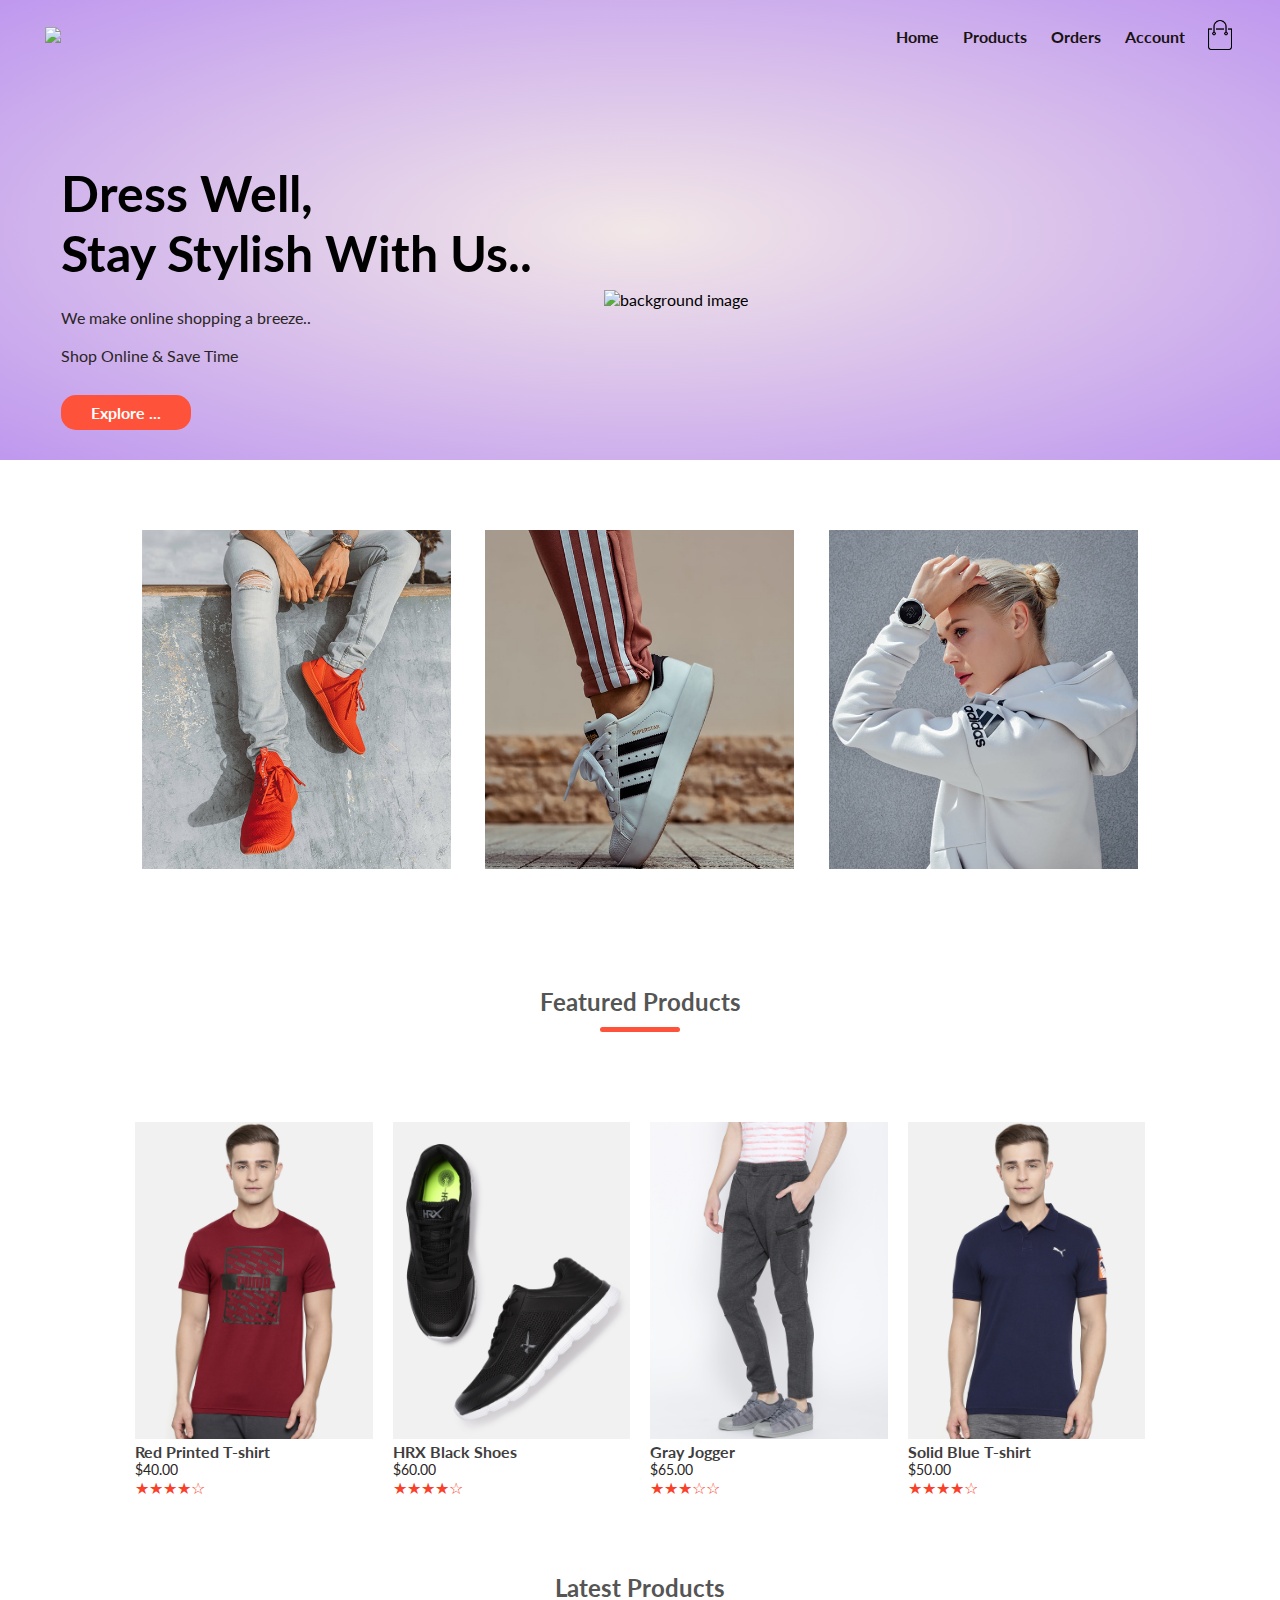
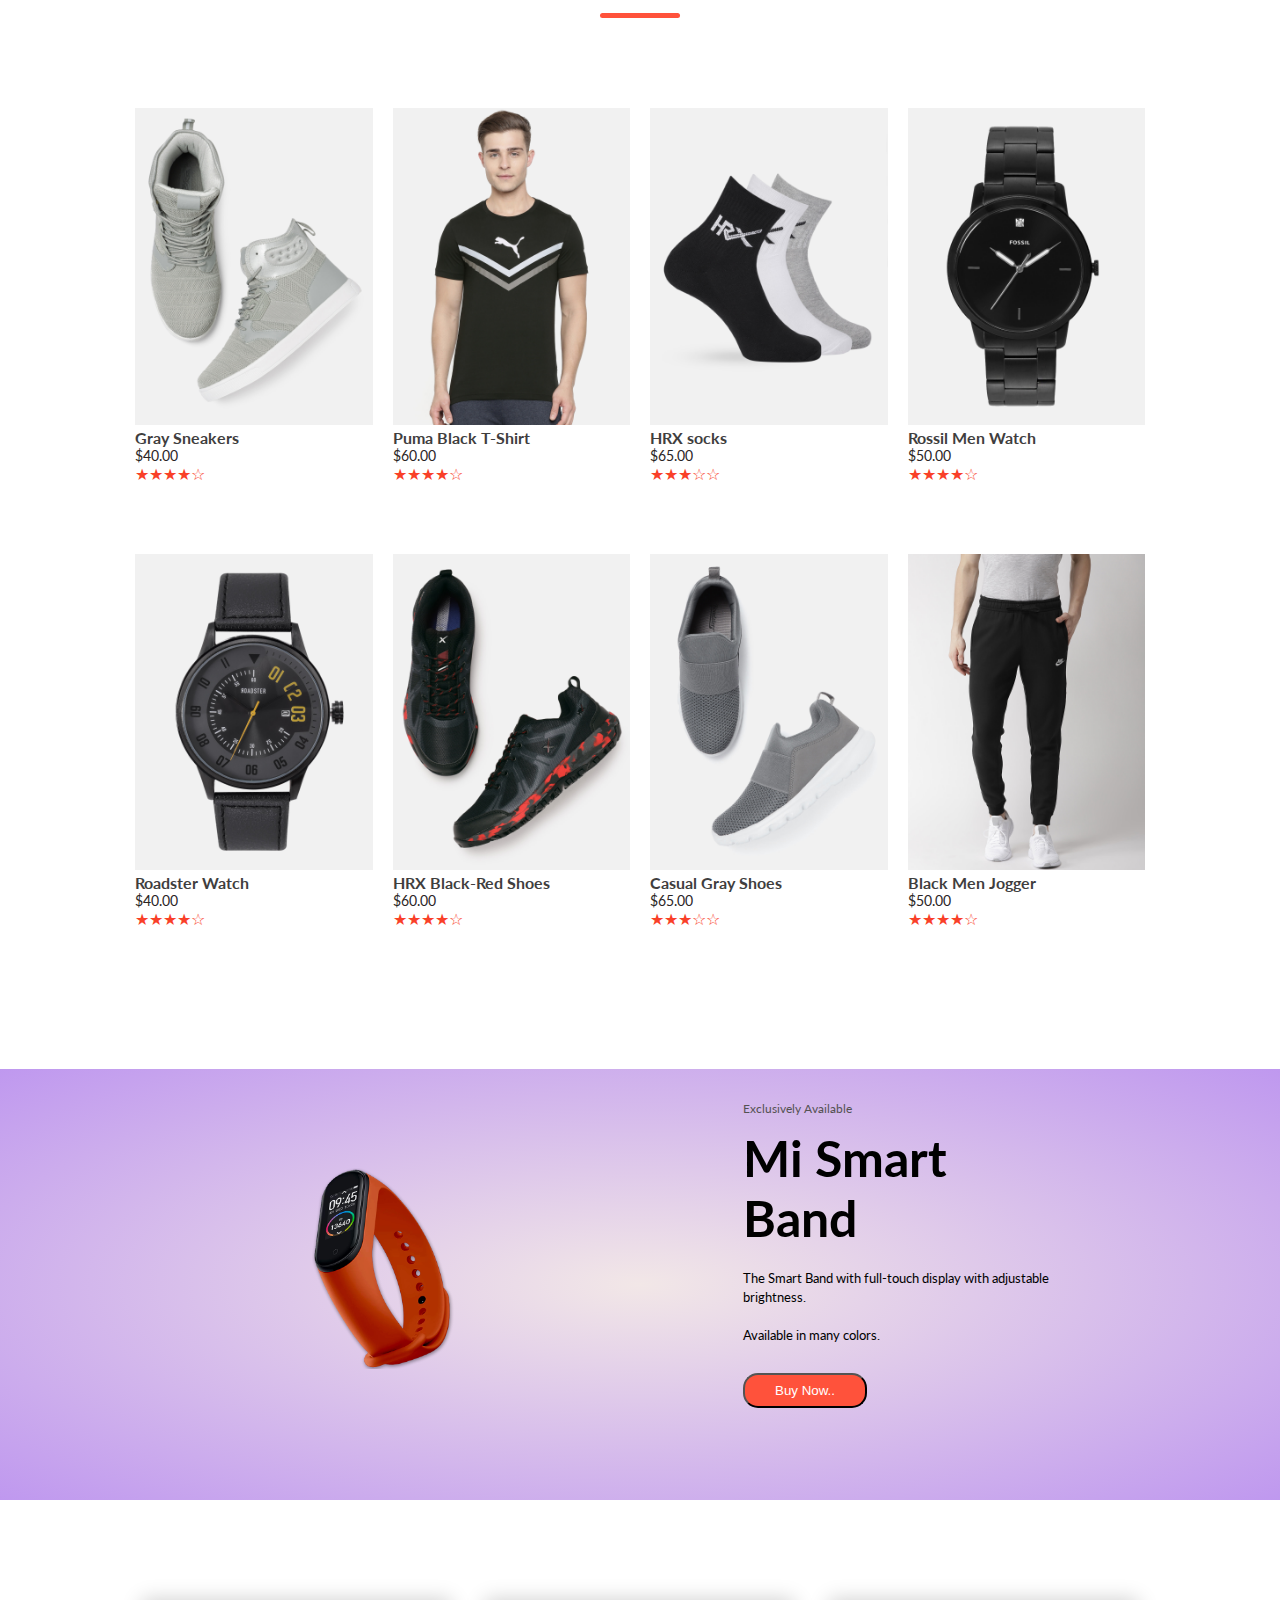
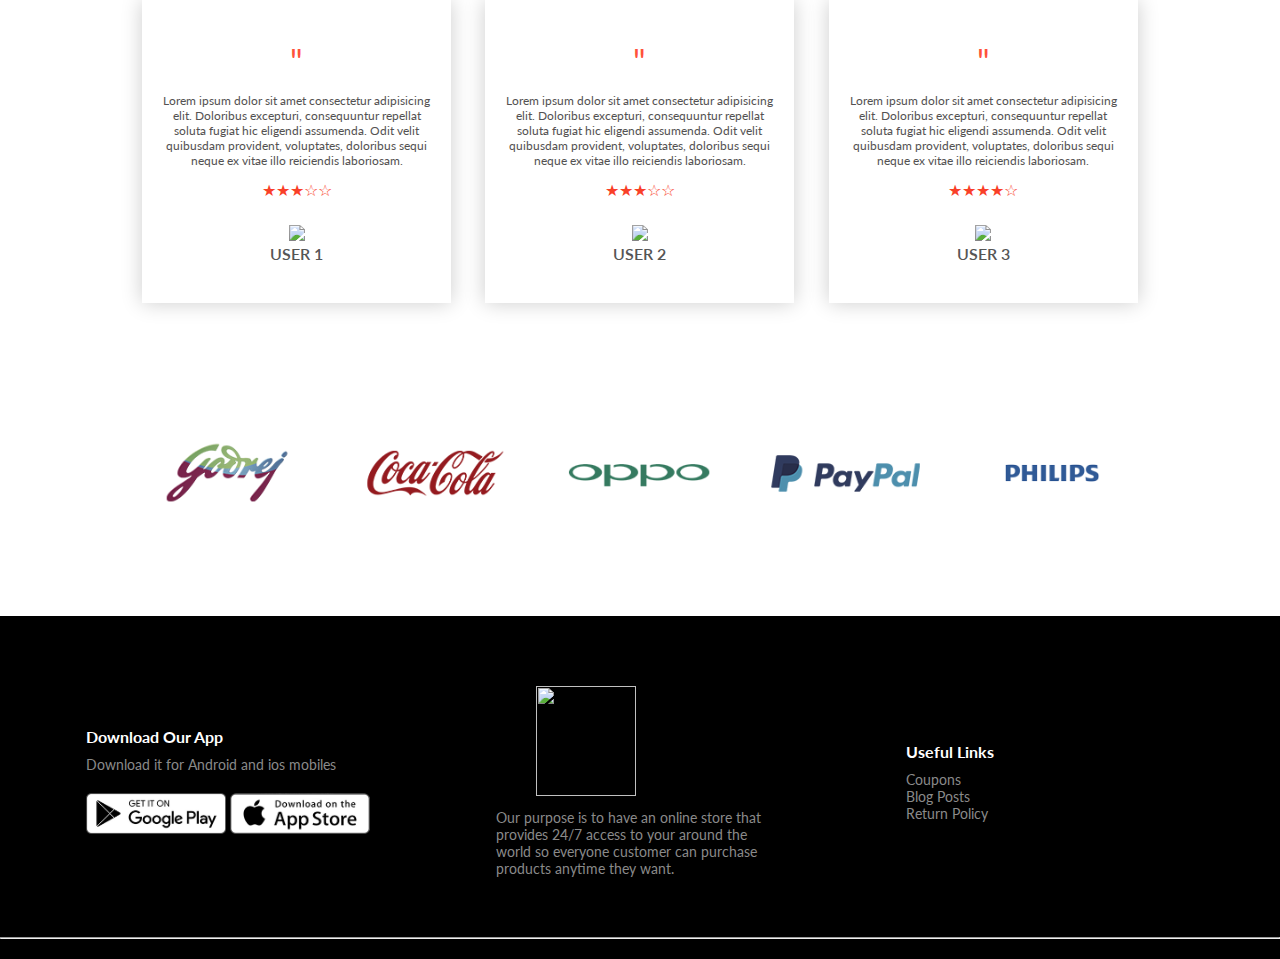
==== index.html @ b7981ba1 "Add files via upload" ====
<!DOCTYPE html>
<html lang="en">
<head>
    <meta charset="UTF-8">
    <meta name="viewport" content="width=device-width, initial-scale=1.0">
    <title>Online_Store</title>
    <link rel="stylesheet" href="style.css">
    <link href="https://fonts.googleapis.com/css2?family=Lato:wght@300;400&display=swap" rel="stylesheet">
    <link rel="stylesheet" href="https://cdn.jsdelivr.net/npm/@fortawesome/fontawesome-free@6.2.1/css/fontawesome.min.css">
    <script src="https://code.jquery.com/jquery-3.6.0.min.js"></script>
</head>
<body>
    <div class="home">
        <div class="container">
            <div  class="navbar">
                <div class="logo">
                    <a href="index.html">
                        <img src="https://img.freepik.com/free-vector/detailed-click-collect-sign_23-2148779338.jpg?size=626&ext=jpg&ga=GA1.1.722275616.1686367207&semt=ais" width="100px"/>
                    </a>
                     </div>
                <nav>
                    <ul id="Menu_items">
                        <li><a href="index.html">Home</a></li>
                        <li><a href="product.html">Products</a></li>
                        <li><a href="order.html">Orders</a></li>
                        <!--<li><a href="">Contact</a></li>-->
                        <li><a href="account.html">Account</a></li>
                    </ul>
                </nav>
                <a href="cart.html">
                    <img src="image/cart.png" width="30px" height="30px"/>
                </a>
                <img src="image/menu.png" class="menu-icon" onclick="show_menu()"/>
            </div>
            <div class="row">
                <div class="row_text">
                    <h1>Dress Well, <br> Stay Stylish With Us..</h1>
                    <p>We make online shopping a breeze..</p>
                    <br>
                    <p>Shop Online & Save Time</p> 
                    <a href="#scroll" class="button" id="explore">Explore ... </a>    
                </div>
                <div class="row_img">
                    <img src="https://www.pngmart.com/files/11/Online-Portal-E-Commerce-PNG-Clipart.png" alt="background image"/>
                </div> 
            </div>
        </div>
    </div>
<!-- ---------------  -->
    <div class="categories" id="scroll">
        <div class="container2">
            <div class="row">
                <div class="col" id="category1"> <img src="image/category-1.jpg"/></div>
                <div id="hidden1" >Men's Wear<br> Available Clothes, Shoes,Watches <br> of different brands</div>
                <div class="col"><img src="image/category-2.jpg"/></div>
                <div class="col"><img src="image/category-3.jpg"/></div>
            </div>
        </div>    
    </div>
<!--Featured products-->
    <div class="container2">
        <h2 class="title_features">Featured Products</h2>
        <div class="row">
            <div class="col2">
                <a href="productDetails.html"><img src="image/product-1.jpg"/></a>
                <a href="productDetails.html"><h4>Red Printed T-shirt</h4></a>
                <p>$40.00</p>
                <div class="ratings">
                    &#9733;&#9733;&#9733;&#9733;&#9734;
                </div>
            </div>
            <div class="col2">
                <img src="image/product-2.jpg"/>
                <h4>HRX Black Shoes</h4>
                <p>$60.00</p>
                <div class="ratings">
                    &#9733;&#9733;&#9733;&#9733;&#9734;
                </div>
            </div>
            <div class="col2">
                <img src="image/product-3.jpg"/>
                <h4>Gray Jogger</h4>
                <p>$65.00</p>
                <div class="ratings">
                    &#9733;&#9733;&#9733;&#9734;&#9734;
                </div>
            </div>
            <div class="col2">
                <img src="image/product-4.jpg"/>
                <h4>Solid Blue T-shirt</h4>
                <p>$50.00</p>
                <div class="ratings">
                    &#9733;&#9733;&#9733;&#9733;&#9734;
                </div>
            </div>
        </div>
        <h2 class="title_features">Latest Products</h2>
        <div class="row">
            <div class="col2">
                <img src="image/product-5.jpg"/>
                <h4>Gray Sneakers</h4>
                <p>$40.00</p>
                <div class="ratings">
                    &#9733;&#9733;&#9733;&#9733;&#9734;
                </div>
            </div>
            <div class="col2">
                <img src="image/product-6.jpg"/>
                <h4>Puma Black T-Shirt</h4>
                <p>$60.00</p>
                <div class="ratings">
                    &#9733;&#9733;&#9733;&#9733;&#9734;
                </div>
            </div>
            <div class="col2">
                <img src="image/product-7.jpg"/>
                <h4>HRX socks</h4>
                <p>$65.00</p>
                <div class="ratings">
                    &#9733;&#9733;&#9733;&#9734;&#9734;
                </div>
            </div>
            <div class="col2">
                <img src="image/product-8.jpg"/>
                <h4>Rossil Men Watch </h4>
                <p>$50.00</p>
                <div class="ratings">
                    &#9733;&#9733;&#9733;&#9733;&#9734;
                </div>
            </div>
            <div class="col2">
                <img src="image/product-9.jpg"/>
                <h4>Roadster Watch </h4>
                <p>$40.00</p>
                <div class="ratings">
                    &#9733;&#9733;&#9733;&#9733;&#9734;
                </div>
            </div>
            <div class="col2">
                <img src="image/product-10.jpg"/>
                <h4>HRX Black-Red Shoes</h4>
                <p>$60.00</p>
                <div class="ratings">
                    &#9733;&#9733;&#9733;&#9733;&#9734;
                </div>
            </div>
            <div class="col2">
                <img src="image/product-11.jpg"/>
                <h4>Casual Gray Shoes</h4>
                <p>$65.00</p>
                <div class="ratings">
                    &#9733;&#9733;&#9733;&#9734;&#9734;
                </div>
            </div>
            <div class="col2">
                <img src="image/product-12.jpg"/>
                <h4>Black Men Jogger </h4>
                <p>$50.00</p>
                <div class="ratings">
                    &#9733;&#9733;&#9733;&#9733;&#9734;
                </div>
            </div>
        </div>
    </div>
    <!-- ----------------- -->
    <div class="offers">
        <div class="container2">
            <div class="row">
                <div class="col"> <img src="image/exclusive.png" class="offers-img"/></div>
                <div class="col">
                    <p>
                        Exclusively Available
                        <br>
                        <h1 style="font-weight: bolder;font-size: 50px;">Mi Smart Band </h1>
                        <br>
                        <small>The Smart Band with full-touch display with adjustable brightness.
                            <br><br>
                            Available in many colors.
                            <br>
                            <button class="button buybtn">Buy Now..</button>
                            <div id="details" style="display: none; font-weight: bolder; ">
                                <p>
                                    Colors Available : Red , Orange
                                    <br>
                                    Price : $100.00
                                    <br>
                                    Order will be delivered within 3-4 days
                                </p>
                            </div>
                        </small>
                    </p>
                </div>
            </div>

        </div>
    </div>

    <!-- ----------  -->
    <div class="test">
        <div class="container2">
            <div class="row">
                <div class="col">
                    <div class="quote">&#34;</div>
                    <p>
                        Lorem ipsum dolor sit amet consectetur adipisicing elit. Doloribus excepturi, consequuntur repellat soluta fugiat hic eligendi assumenda. Odit velit quibusdam provident, voluptates, doloribus sequi neque ex vitae illo reiciendis laboriosam.
                    </p>
                    <div class="ratings">
                        &#9733;&#9733;&#9733;&#9734;&#9734;
                    </div>
                    <img src="https://thumbs.dreamstime.com/b/print-194754999.jpg"/>
                    <h3>USER 1</h3>
                </div>
                <div class="col">
                    <div class="quote">&#34;</div>
                    <p>
                        Lorem ipsum dolor sit amet consectetur adipisicing elit. Doloribus excepturi, consequuntur repellat soluta fugiat hic eligendi assumenda. Odit velit quibusdam provident, voluptates, doloribus sequi neque ex vitae illo reiciendis laboriosam.
                    </p>
                    <div class="ratings">
                        &#9733;&#9733;&#9733;&#9734;&#9734;
                    </div>
                    <img src="https://th.bing.com/th/id/R.70ec64ca474f0b5e7dd95daed1721929?rik=G0PswkVWXVJn7w&riu=http%3a%2f%2fwattstruckleasing.com%2fwp-content%2fuploads%2f2020%2f11%2fuser-icon-male-person-symbol-profile-avatar-sign-vector-18991901.jpg&ehk=qPkqDfErRzYYdOckNUVMWNmFA6cVTGZwzA9752W4Jpg%3d&risl=&pid=ImgRaw&r=0"/>
                    <h3>USER 2</h3>
                </div>
                <div class="col">
                    <div class="quote">&#34;</div>
                    <p>
                        Lorem ipsum dolor sit amet consectetur adipisicing elit. Doloribus excepturi, consequuntur repellat soluta fugiat hic eligendi assumenda. Odit velit quibusdam provident, voluptates, doloribus sequi neque ex vitae illo reiciendis laboriosam.
                    </p>
                    <div class="ratings">
                        &#9733;&#9733;&#9733;&#9733;&#9734;
                    </div>
                    <img src="https://thumbs.dreamstime.com/b/print-194754999.jpg"/>
                    <h3>USER 3</h3>
                </div>  
            </div>
        </div>
    </div>
<!-- ----------------- -->
<div class="brands">
    <div class="container2">
        <div class="row">
            <div class="col5">
                <img src="image/logo-godrej.png"/>
            </div>
            <div class="col5">
                <img src="image/logo-coca-cola.png"/>
            </div>
            <div class="col5">
                <img src="image/logo-oppo.png"/>
            </div>
            <div class="col5">
                <img src="image/logo-paypal.png"/>
            </div>
            <div class="col5">
                <img src="image/logo-philips.png"/>
            </div>
        </div>
    </div>
</div>
<!-- -->
<div class="footer">
    <div class="container">
        <div class="row">
            <div class="col2">
                <div class="footer_col1">
                    <h3>Download Our App</h3>
                    <p class="footer_p">Download it for Android and ios mobiles</p>
                    <div class="footer_imgs">
                        <img src="image/play-store.png"/>
                        <img src="image/app-store.png"/>
                    </div>
                </div>
            </div>   
            <div class="col2">
                <div class="footer_col2">
                    <img src="https://img.freepik.com/free-vector/detailed-click-collect-sign_23-2148779338.jpg?size=626&ext=jpg&ga=GA1.1.722275616.1686367207&semt=ais" />
                    <p class="footer_p">Our purpose is to have an online store that provides 24/7 access to your around the world so everyone customer can purchase products anytime they want.</p>
                </div>
            </div>
            <div class="col2">
                <div class="footer_col3">
                    <h3>Useful Links</h3>
                    <ul>
                        <li>Coupons</li>
                        <li>Blog Posts</li>
                        <li>Return Policy</li>
                    </ul>
                </div>

            </div>
        </div>
    </div>
    <hr>
</div>


<script>
    var menu_items = document.getElementById("Menu_items");
    menu_items.style.maxHeight = "0px";

    function show_menu(){
        if(menu_items.style.maxHeight=="0px")
        {
            menu_items.style.maxHeight="200px";
        }
        else{
            menu_items.style.maxHeight="0px";
        }
    }
</script>

<script>
//scroll smooth
$(document).ready(function(){
      // Add smooth scrolling to all links
      $("#explore").on('click', function(event) {
    
        if (this.hash !== "") {
          event.preventDefault();
    
          // Store hash
          var hash = this.hash;
    
          // Using jQuery's animate() method to add smooth page scroll
          // The optional number (800) specifies the number of milliseconds it takes to scroll to the specified area
          $('html, body').animate({
            scrollTop: $(hash).offset().top
          }, 800, function(){
       
            // Add hash (#) to URL when done scrolling (default click behavior)
            window.location.hash = hash;
          });
        }
      });
    });

    //details of category
$(document).ready(function() {
    $('#category1').click(function() {
        $(this).hide();
        $('#hidden1').show();
  });

  $('#hidden1').click(function() {
    $(this).hide();
    $('#category1').show();
  });
});

//buy btn
$(document).ready(function(){
    $(".buybtn").click(function(){
        $("#details").toggle();

          });
    });

</script>

</body>
</html>
---- style.css ----
*{
    margin: 0;
    padding: 0;
    box-sizing: border-box;
}

body{
    font-family: 'Lato', sans-serif;
}

.home{
    background: radial-gradient(#f2e7e7,#bf98ef);
}
.home .row{
    margin-top: 65px;
}
.container{
    max-width: 1300px;
    margin: auto;
    padding-left: 25px;
    padding-right: 25px;

}
.navbar{
    display: flex;
    align-items:center ;
    padding: 20px;
}

nav{
    flex: 1;
    text-align: right;
}

nav ul{
    display: inline-block;
    list-style: none;
}

nav ul li{
    display: inline-block;
    margin-right: 20px;  
}

a{
    text-decoration: none;
    font-weight: bold;
    font-size: medium;
    color: rgb(24, 18, 18);
}

.menu-icon{
    width: 28px;
    margin-left: 20px;
    display: none;
}



p{
    color: rgb(42, 37, 37);
}
.row{
    display: flex;
    align-items: center;
    flex-wrap: wrap;
    justify-content: space-around;
}

.row_img{
    flex-basis: 50%;
    min-width: 300px;
}

.row_img img{
    max-width: 100%;
    padding: 50px 0;
}

.row_text h1{
    font-size: 50px;
    line-height: 60px;
    margin: 25px 0;
}

.button{
    display: inline-block;
    background: #ff523b;
    color: white;
    padding: 8px 30px;
    margin: 30px 0;
    border-radius: 15px;
    transition: 0.5s;
}

.button:hover{
    background: rgb(197, 136, 24);
    
}

.categories{
    margin: 70px 0;
}
#hidden1 {
    display: none;
    color: black;
    background: radial-gradient(#f2e7e7,#bf98ef);
    font-style: italic;
    font-weight: bolder;
    margin: 50px 0;
    padding-top: 100px;
    min-width: 250px;
    height:300px ;
    text-align: center;
}

.col{
    flex-basis: 30%;
    min-width: 250px;
    margin-bottom: 30px;
}

.col img{
    width: 100%;
}

.container2{
    max-width: 1080px;
    margin: auto;
    padding-left: 25px;
    padding-right: 25px;
}

.col2{
    flex-basis: 25%;
    padding: 10px;
    min-width: 200px;
    margin-bottom: 50px;
    transition: transform 0.5s;
}

.col2 img{
    width: 100%;
}

.title_features{
    text-align: center;
    margin: 0 auto 80px;
    position: relative;
    line-height: 60px;
    color: #555;
}

.title_features::after{
    content: '';
    background: #ff523b;
    width: 80px;
    height: 5px;
    border-radius: 4px;
    position: absolute;
    bottom: 0;
    left: 50%;
    transform: translateX(-50%);
}

h4{
    color: #3f3e3e;
    font-weight:bold;
}

.col2 p{
    font-size: 14px;
}

.ratings{
    color: #f94028;
}

.col2:hover{
    transform: translate3d(-5px,-10px,-5px);
}

.offers{
    background: radial-gradient(#f2e7e7,#bf98ef);
    margin-top: 80px;
    padding: 20px 0;
}

.col .offers-img{
    padding: 40px;
}

.test{
    padding-top: 100px;
}

.test .col{
    text-align: center;
    padding: 40px 20px;
    box-shadow: 0 0 20px 0px rgba(0,0,0,0.2);
    cursor: pointer;
}

.test .col img{
    width: 50px;
    margin-top: 25px;
}

@keyframes pop_up {
    0% { 
        transform: rotate(2deg);
      }
      50% {
       transform: rotate(-3deg);
      }
      70% {
        transform: rotate(3deg);
      }
    
      100% {
        transform: rotate(0deg);
      }
  }

.test .col:hover{
    animation-duration: 500ms;
    animation-name: pop_up;
    animation-timing-function: ease-in-out ;
}

.quote{
    font-size: 34px;
    color: #ff523b;
}

.col p{
    font-size: 12px;
    margin: 12px 0;
    color: #545252;
}

.test .col h3{
    font-weight: 600;
    color: #555;
    font-size: 16px;
}

.brands
{
    margin: 100px auto;
}

.col5{
    width: 160px;
}

.col5 img{
    width: 100%;
    cursor: pointer;
    filter: grayscale(50%);
}
.col5 img:hover{
    filter: grayscale(0%);
}

.footer{
    background: #000;
    color: #8a8a8a;
    font-size: 14px;
    padding: 60px 0 20px;
}

.footer .footer_p{
    color: #8a8a8a;
    margin-top: 10px;
}

.footer_col2 img{
    height: 110px;
    width: 100px;
    margin-left: 40px;
}

.footer h3{
    color: white;
    margin-bottom: 10px;
}

ul{
    list-style-type: none;
}

.footer_imgs{
    margin-top: 20px;   
}
.footer_imgs img{
    width: 140px;
}
/*-----------------Product-------------------------*/
.row2{
    justify-content: space-between;
    margin: 70px auto 50px;
}

select{
    border:1px solid #ff523b;
    padding:5px;
}

select:focus{
    outline: none;
}

.page-btn{
    margin: 0 auto 80px;
}

.page-btn span{
    display: inline-block;
    border: 1px solid #ff523b;
    margin-left: 10px;
    width: 40px;
    height: 40px;
    text-align: center;
    line-height: 40px;
    cursor: pointer;
}
.page-btn span:hover{
    background: #ff523b;
    color: white;
}
/*---------------product details------------------------- */
.one_product{
    margin-top: 80px;
}

.one_product .col img{
    padding: 0;
    cursor: pointer;
}

.one_product .col{
    padding: 10px;
    transition: transform 0.5s;
}

.one_product h4{
    margin: 20px 0;
    font-size:  22px;
    font-weight: bold;
}

.one_product input{
    width: 40px;
    height: 30px;
    padding-left: 10px;
    font-size: 20px;
    margin-right: 10px;
    border: 1px solid #ff523b;
}
input:focus{
    outline: none;
}

.small-row{
    display: flex;
    
}
.small-img{
    flex-basis: 20%;
    cursor: pointer;
}

.small-img img {
    flex: 1;
    margin: 0 2px;
  }

.small-img img:hover{
    transform:translate(+25%, +25%) scale(3);
}
/*-------------------CART/order-------------------------*/

.mycart{
    margin: 80ox auto;
}
table{
    width: 100%;
    border-collapse: collapse;
}

.cart_info{
    display: flex;
    flex-wrap: wrap;
}
th{
    text-align: left;
    padding: 5px;
    color: white;
    background:#ff523b;
    font-weight: normal;
}
td{
    padding: 10px 5px;
}
td input{
    width: 40px;
    height: 30px;
    padding: 5px;
}
td a{
    color: #ff523b;
    font-size: 12px;
}
td img{
    width: 80px;
    height: 80px;
    margin-right: 10px;
    transition: all 0.5s ease;
}

.total_price{
    display: flex;
    justify-content: flex-end;
}
.total_price table{
    border-top: 3px solid #ff523b;
    width: 100%;
    max-width: 350px;
}
td:last-child, th:last-child{
    text-align: right;
}

/*---------------Account---------------------------*/

.account_page{
    padding: 50px 0;
    background: radial-gradient(#f2e7e7,#bf98ef)
}

.forms{
    background: white;
    width: 300px;
    height: 400px;
    position: relative;
    text-align: center;
    padding: 20px 0;
    margin: auto;
    box-shadow: 0 0 20px 0 rgba(0,0,0,0.5);
    overflow: hidden;
}
.forms span{
    font-weight: bold;
    padding: 0 10px;
    color: #474646;
    cursor: pointer;
    width: 100px;
    display: inline-block;
}

.form-btn{
    display: inline-block;
}

.forms form{
    max-width: 300px;
    padding: 0 20px;
    position: absolute;
    top: 130px;
    transition: transform 1s;
}

form input{
    width: 100%;
    height: 30px;
    margin: 10px 0;
    padding: 0 10px;
    border: 1px solid #ccc;
}
form .button{
    width: 100%;
    border: none;
    cursor: pointer;
    margin: 10px 0;
}
form a{
    font-size: 12px;
}

form .button:focus{
    outline: none;
}

#form1{
    left: -300px;
}
#form2{
    left: 0px;
}

#indicator{
    width: 100px;
    border: none;
    background: #ff523b;
    height: 3px;
    margin-top: 3px;
    transform: translateX(100px);
    transition: transform 1s;;
}

/*---------------------*/

#sts1,#sts2,#sts3{
    text-align:center;
    font-weight: bolder;
}

.scaled {
    width: 200px;
    height: 200px;
    transition: all 0.5s ease;
  }

/*---------------------------------------*/

@media only screen and (max-width: 800px)
{
    nav ul{
        position: absolute;
        top: 70px;
        left:0;
        background: #333;
        width: 100%;
        overflow: hidden;
        transition: max-height 1s;
    }
    nav ul li{
        display: block;
        margin-right: 50px;
        margin-top: 10px;
        margin-bottom: 10px;
    }
    nav ul li a{
        color: white;
    }
    .menu-icon{
        display: block;
        cursor: pointer;
    }
}

@media only screen and (max-width: 600px)
{
    .row{
        text-align: center;
    }

    .col, .col2 {
        flex-basis: 100%;
    }
    .one_product .row{
        text-align: left;
    }

    .one_product .col{
        padding: 20px 0;
    }
    .one_product h1{
        font-size: 26px;
        line-height: 22px;
    }
    .cart_info p{
        display: none;
    }
    
}
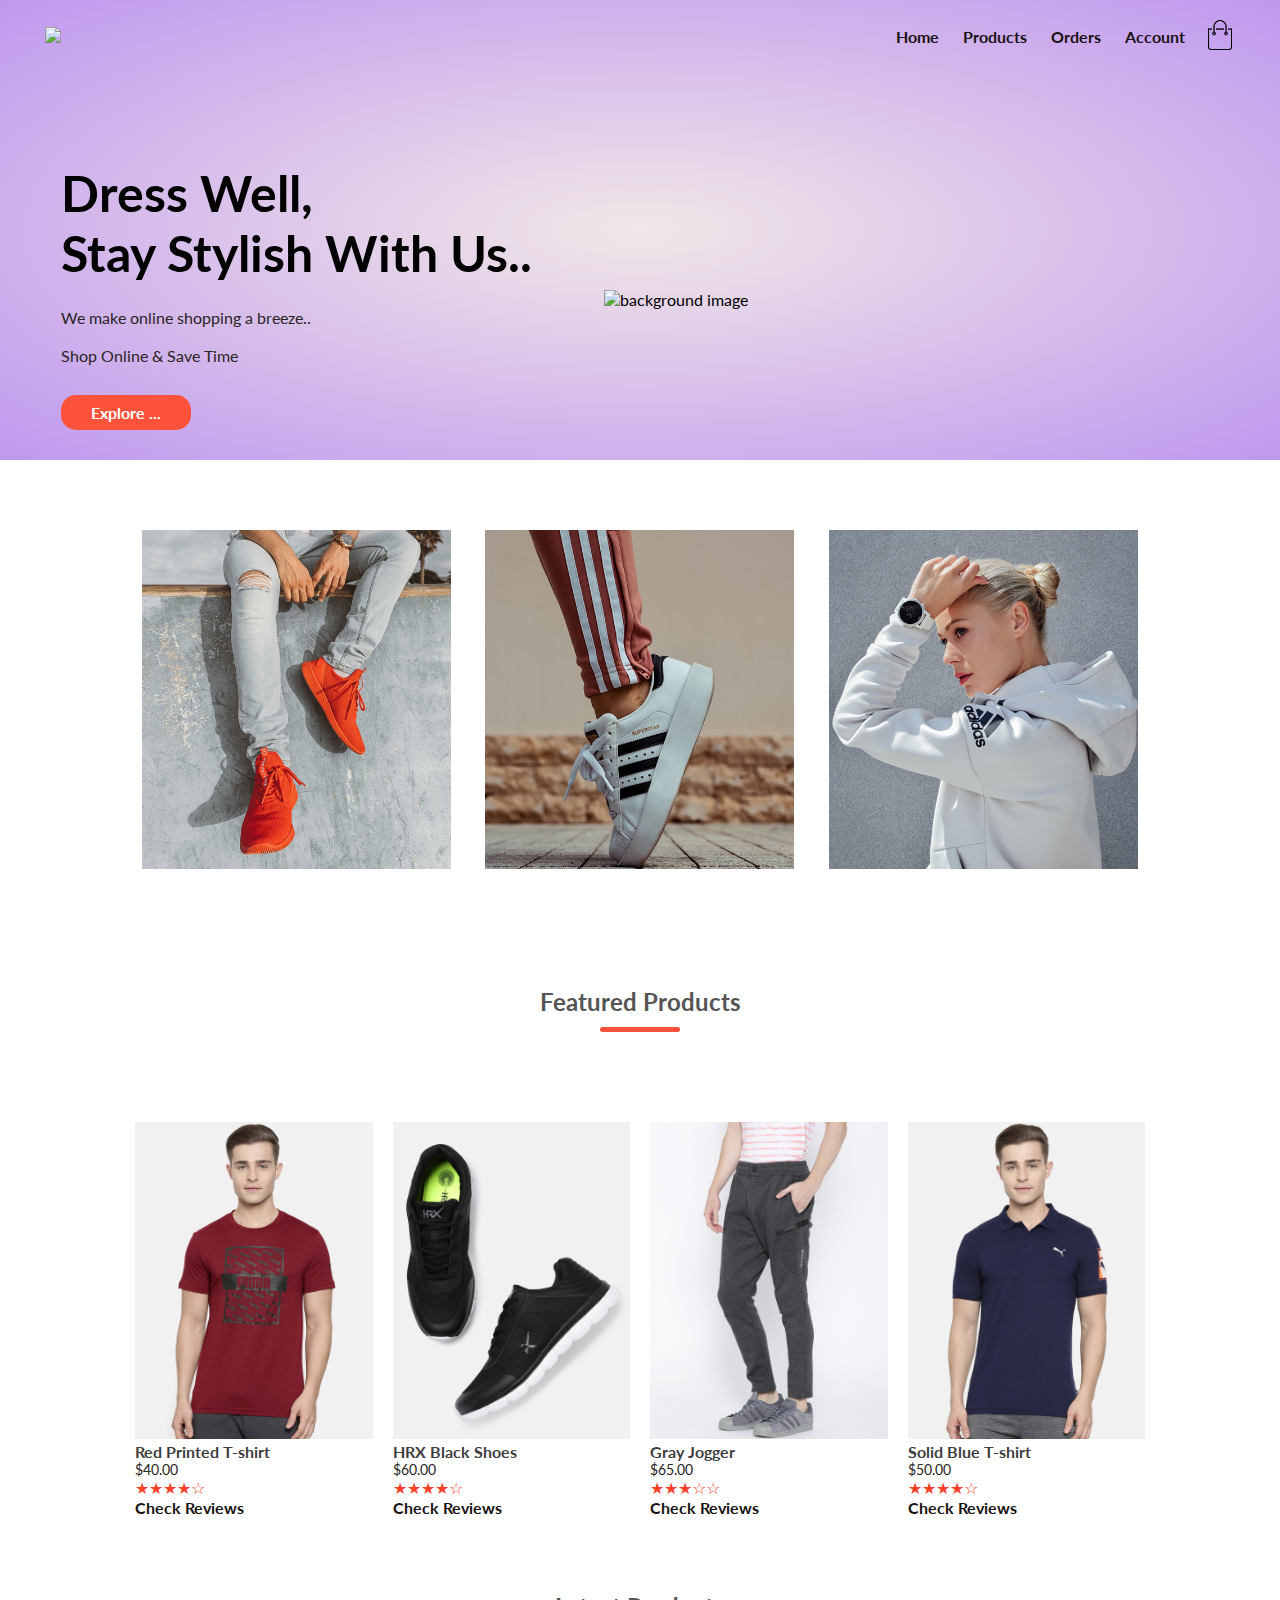
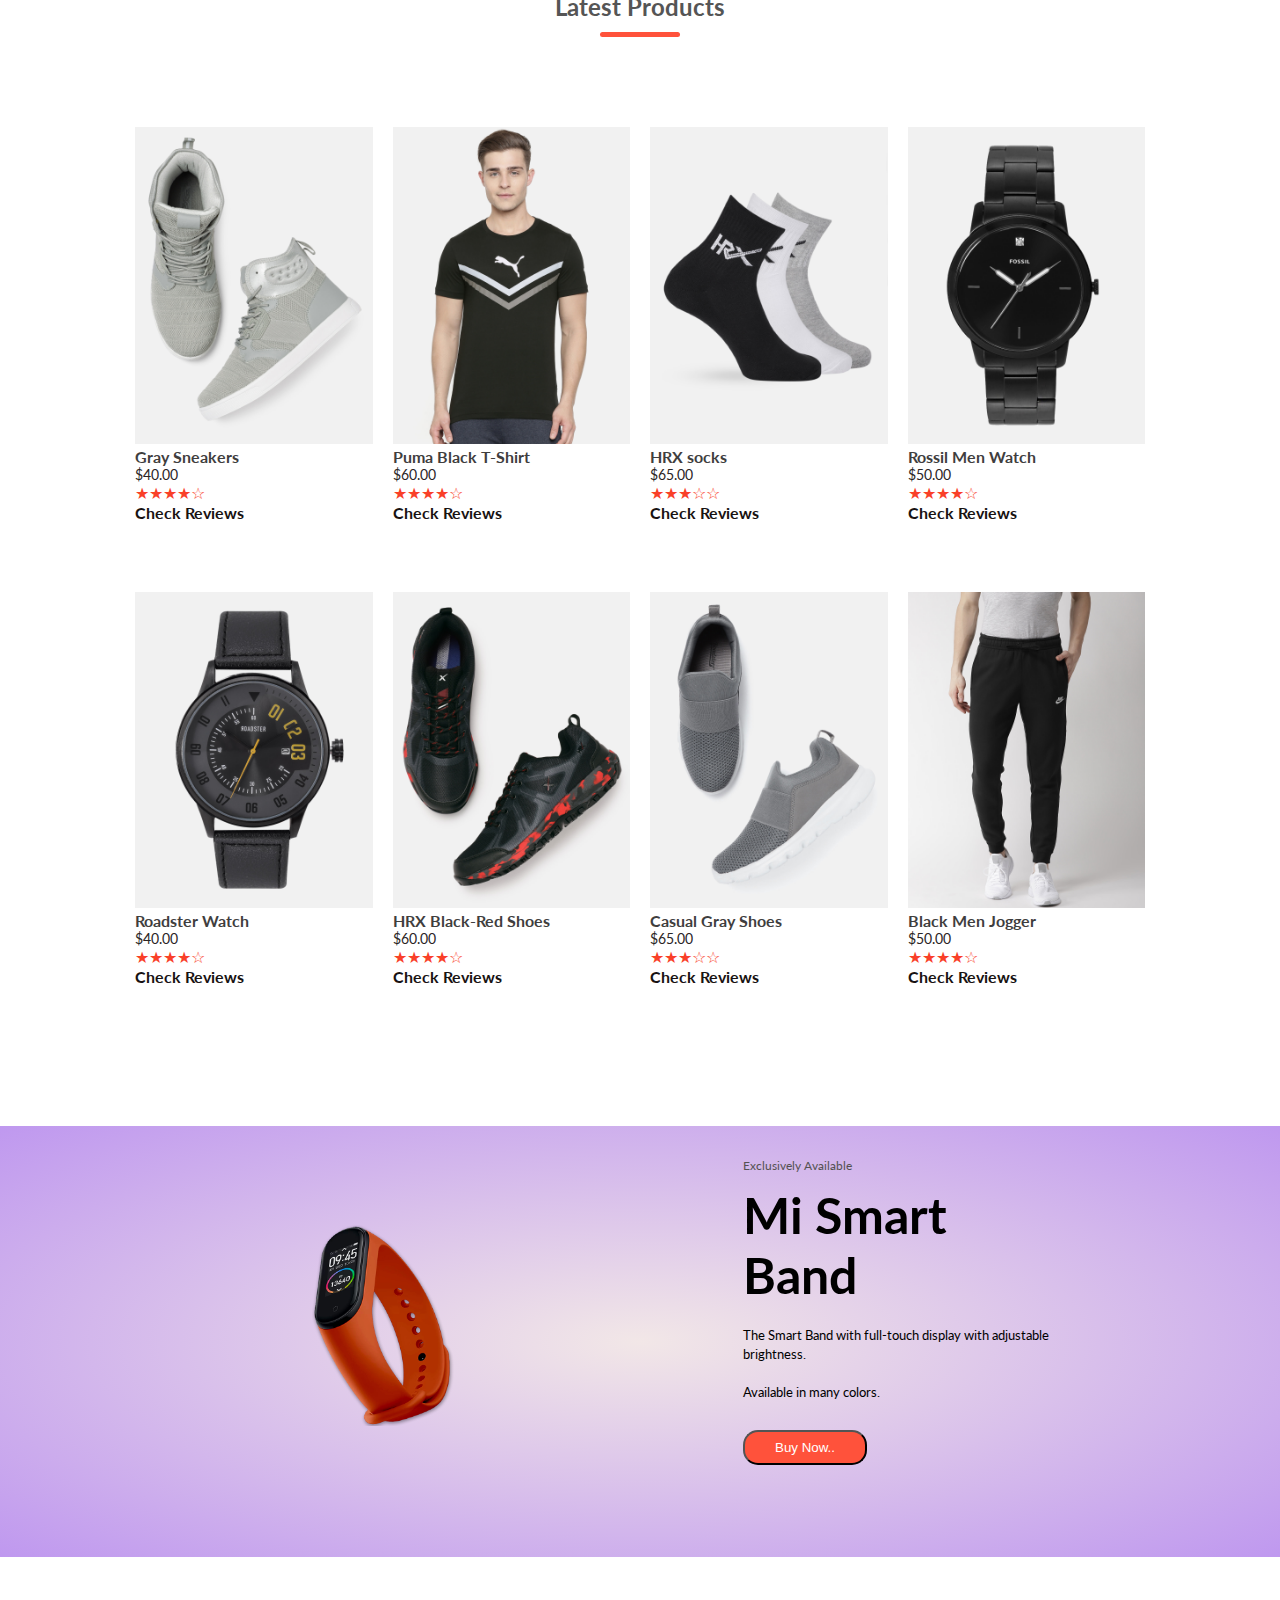
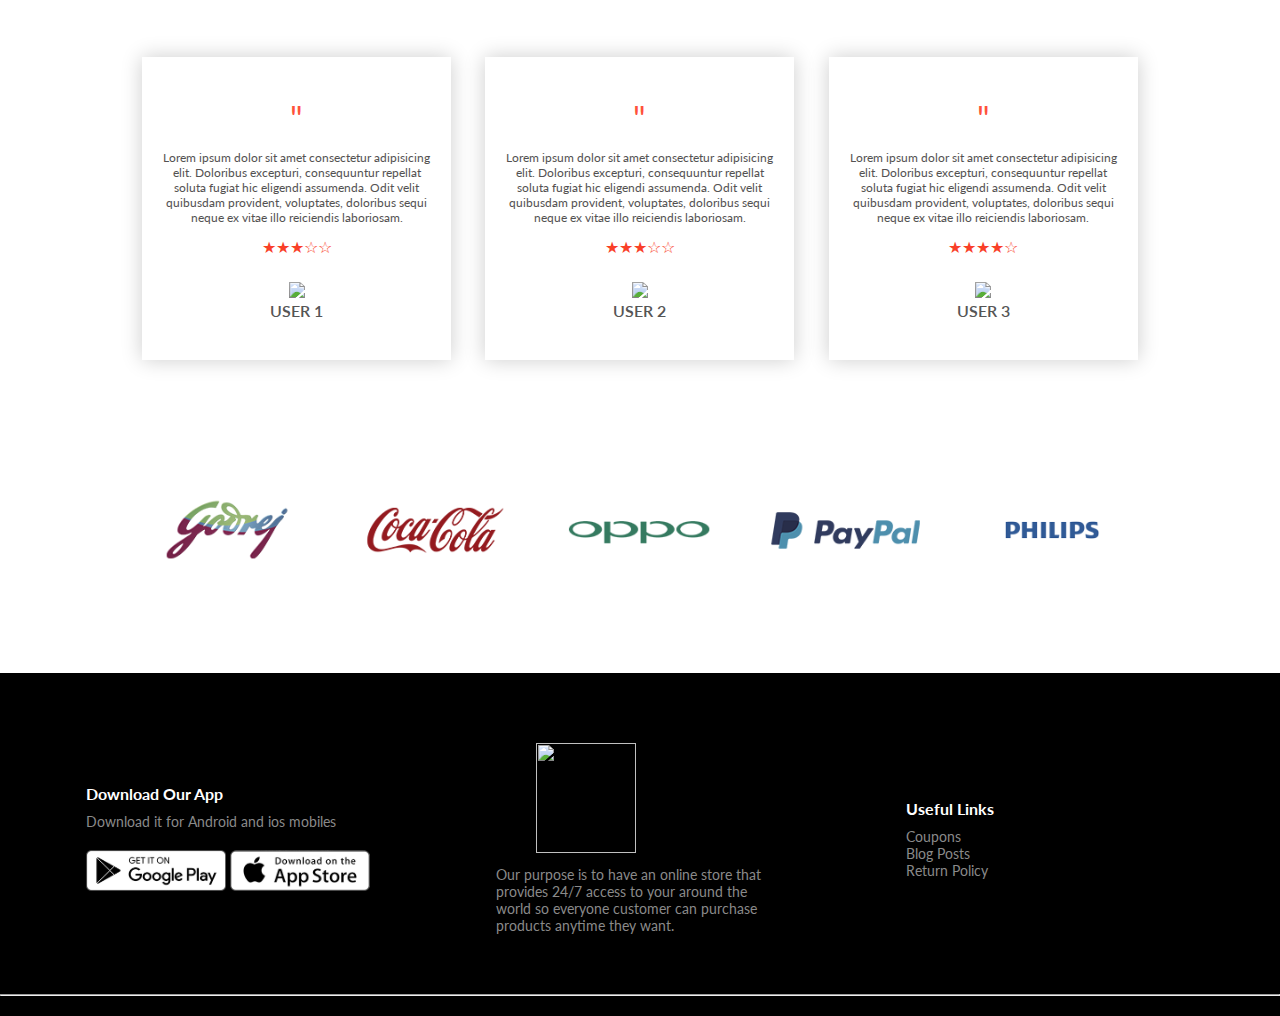
==== commit 9fdf2414: "Update index.html" ====
--- a/index.html
+++ b/index.html
@@ -68,6 +68,7 @@
                 <div class="ratings">
                     &#9733;&#9733;&#9733;&#9733;&#9734;
                 </div>
+                <a href="productDetails.html#review">Check Reviews</a>
             </div>
             <div class="col2">
                 <img src="image/product-2.jpg"/>
@@ -76,6 +77,7 @@
                 <div class="ratings">
                     &#9733;&#9733;&#9733;&#9733;&#9734;
                 </div>
+                <a href="productDetails.html#review">Check Reviews</a>
             </div>
             <div class="col2">
                 <img src="image/product-3.jpg"/>
@@ -84,6 +86,7 @@
                 <div class="ratings">
                     &#9733;&#9733;&#9733;&#9734;&#9734;
                 </div>
+                <a href="productDetails.html#review">Check Reviews</a>
             </div>
             <div class="col2">
                 <img src="image/product-4.jpg"/>
@@ -92,6 +95,7 @@
                 <div class="ratings">
                     &#9733;&#9733;&#9733;&#9733;&#9734;
                 </div>
+                <a href="productDetails.html#review">Check Reviews</a>
             </div>
         </div>
         <h2 class="title_features">Latest Products</h2>
@@ -103,6 +107,7 @@
                 <div class="ratings">
                     &#9733;&#9733;&#9733;&#9733;&#9734;
                 </div>
+                <a href="productDetails.html#review">Check Reviews</a>
             </div>
             <div class="col2">
                 <img src="image/product-6.jpg"/>
@@ -111,6 +116,7 @@
                 <div class="ratings">
                     &#9733;&#9733;&#9733;&#9733;&#9734;
                 </div>
+                <a href="productDetails.html#review">Check Reviews</a>
             </div>
             <div class="col2">
                 <img src="image/product-7.jpg"/>
@@ -119,6 +125,7 @@
                 <div class="ratings">
                     &#9733;&#9733;&#9733;&#9734;&#9734;
                 </div>
+                <a href="productDetails.html#review">Check Reviews</a>
             </div>
             <div class="col2">
                 <img src="image/product-8.jpg"/>
@@ -127,6 +134,7 @@
                 <div class="ratings">
                     &#9733;&#9733;&#9733;&#9733;&#9734;
                 </div>
+                <a href="productDetails.html#review">Check Reviews</a>
             </div>
             <div class="col2">
                 <img src="image/product-9.jpg"/>
@@ -135,6 +143,7 @@
                 <div class="ratings">
                     &#9733;&#9733;&#9733;&#9733;&#9734;
                 </div>
+                <a href="productDetails.html#review">Check Reviews</a>
             </div>
             <div class="col2">
                 <img src="image/product-10.jpg"/>
@@ -143,6 +152,7 @@
                 <div class="ratings">
                     &#9733;&#9733;&#9733;&#9733;&#9734;
                 </div>
+                <a href="productDetails.html#review">Check Reviews</a>
             </div>
             <div class="col2">
                 <img src="image/product-11.jpg"/>
@@ -151,6 +161,7 @@
                 <div class="ratings">
                     &#9733;&#9733;&#9733;&#9734;&#9734;
                 </div>
+                <a href="productDetails.html#review">Check Reviews</a>
             </div>
             <div class="col2">
                 <img src="image/product-12.jpg"/>
@@ -159,6 +170,7 @@
                 <div class="ratings">
                     &#9733;&#9733;&#9733;&#9733;&#9734;
                 </div>
+                <a href="productDetails.html#review">Check Reviews</a>
             </div>
         </div>
     </div>
@@ -358,4 +370,4 @@
 </script>
 
 </body>
-</html>+</html>
